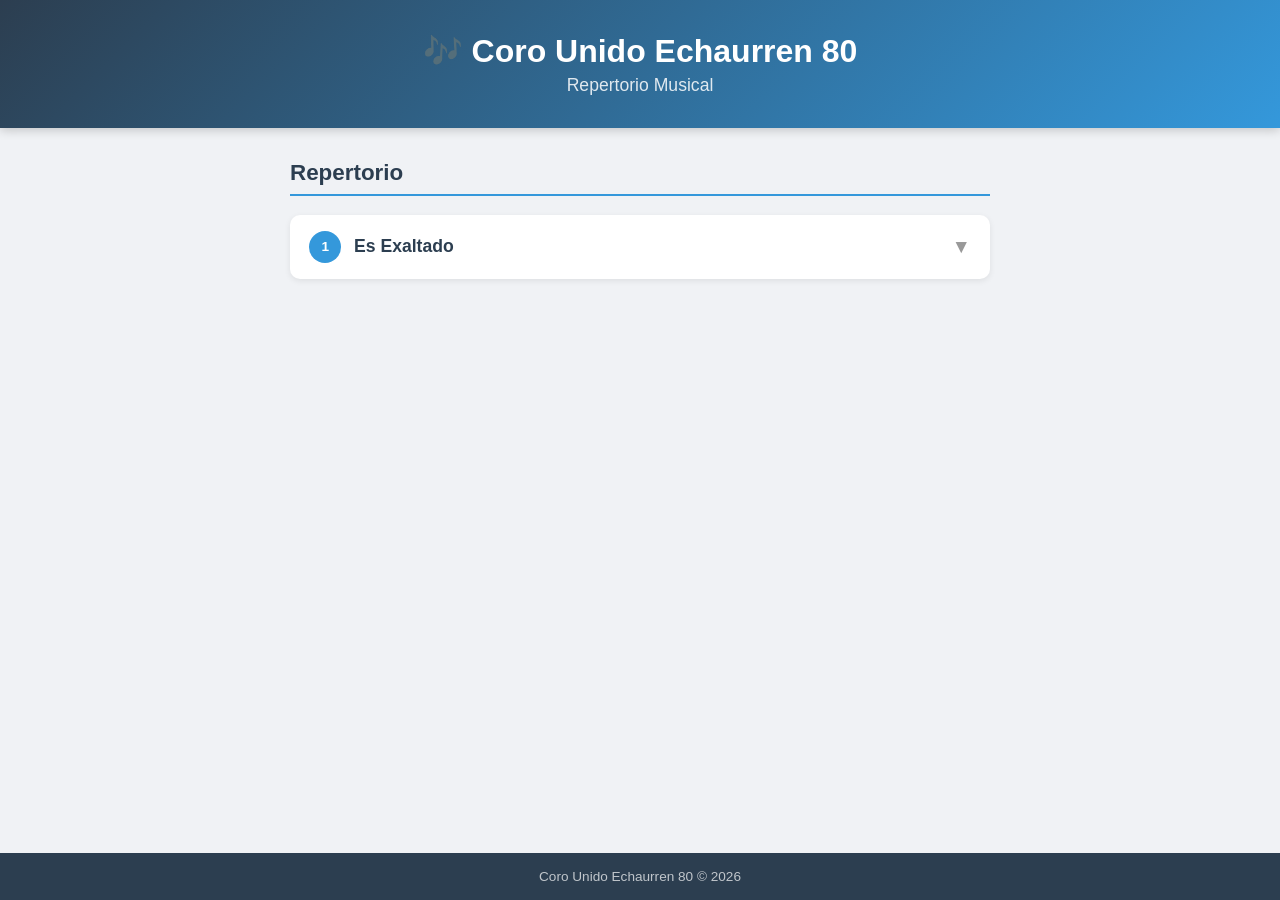
==== index.html @ aad7514c "Primera version: Repertorio Coro Unido Echaurren 80" ====
<!DOCTYPE html>
<html lang="es">
<head>
    <meta charset="UTF-8">
    <meta name="viewport" content="width=device-width, initial-scale=1.0">
    <title>Coro Unido Echaurren 80 - Repertorio</title>
    <link rel="stylesheet" href="css/styles.css">
</head>
<body>
    <header>
        <div class="header-content">
            <h1>&#127926; Coro Unido Echaurren 80</h1>
            <p>Repertorio Musical</p>
        </div>
    </header>

    <main>
        <div class="container">
            <h2 class="section-title">Repertorio</h2>
            <div id="song-list" class="song-list">
                <!-- Las canciones se generan desde JS -->
            </div>
        </div>
    </main>

    <footer>
        <p>Coro Unido Echaurren 80 &copy; 2026</p>
    </footer>

    <script src="js/app.js"></script>
</body>
</html>
---- css/styles.css ----
* {
    margin: 0;
    padding: 0;
    box-sizing: border-box;
}

body {
    font-family: 'Segoe UI', Tahoma, Geneva, Verdana, sans-serif;
    background-color: #f0f2f5;
    color: #333;
    min-height: 100vh;
    display: flex;
    flex-direction: column;
}

/* Header */
header {
    background: linear-gradient(135deg, #2c3e50, #3498db);
    color: white;
    padding: 2rem 1rem;
    text-align: center;
    box-shadow: 0 2px 10px rgba(0, 0, 0, 0.2);
}

.header-content h1 {
    font-size: 2rem;
    margin-bottom: 0.3rem;
}

.header-content p {
    font-size: 1.1rem;
    opacity: 0.85;
}

/* Main */
main {
    flex: 1;
    padding: 2rem 1rem;
}

.container {
    max-width: 700px;
    margin: 0 auto;
}

.section-title {
    font-size: 1.4rem;
    color: #2c3e50;
    margin-bottom: 1.2rem;
    padding-bottom: 0.5rem;
    border-bottom: 2px solid #3498db;
}

/* Song List */
.song-list {
    display: flex;
    flex-direction: column;
    gap: 0.6rem;
}

.song-item {
    background: white;
    border-radius: 10px;
    box-shadow: 0 2px 6px rgba(0, 0, 0, 0.08);
    overflow: hidden;
    transition: box-shadow 0.2s;
}

.song-item:hover {
    box-shadow: 0 4px 14px rgba(0, 0, 0, 0.15);
}

.song-header {
    display: flex;
    align-items: center;
    justify-content: space-between;
    padding: 1rem 1.2rem;
    cursor: pointer;
    user-select: none;
    transition: background 0.2s;
}

.song-header:hover {
    background: #f7f9fc;
}

.song-header .song-name {
    font-size: 1.1rem;
    font-weight: 600;
    color: #2c3e50;
}

.song-header .song-number {
    background: #3498db;
    color: white;
    width: 32px;
    height: 32px;
    border-radius: 50%;
    display: flex;
    align-items: center;
    justify-content: center;
    font-size: 0.85rem;
    font-weight: 700;
    margin-right: 0.8rem;
    flex-shrink: 0;
}

.song-header .song-info {
    display: flex;
    align-items: center;
    flex: 1;
}

.song-header .arrow {
    font-size: 1.2rem;
    color: #999;
    transition: transform 0.3s;
}

.song-item.open .song-header .arrow {
    transform: rotate(180deg);
}

/* Voices submenu */
.voices-menu {
    max-height: 0;
    overflow: hidden;
    transition: max-height 0.35s ease;
    background: #f7f9fc;
}

.song-item.open .voices-menu {
    max-height: 1200px;
}

.voices-menu ul {
    list-style: none;
    padding: 0.5rem 1.2rem 1rem 1.2rem;
}

.voices-menu li {
    display: flex;
    align-items: center;
    justify-content: space-between;
    padding: 0.7rem 0;
    border-bottom: 1px solid #e8ecf1;
}

.voices-menu li:last-child {
    border-bottom: none;
}

/* Voice actions (play + download) */
.voice-actions {
    display: flex;
    align-items: center;
    gap: 0.5rem;
}

.play-btn {
    width: 36px;
    height: 36px;
    border-radius: 50%;
    border: none;
    background: #e67e22;
    color: white;
    font-size: 1rem;
    cursor: pointer;
    display: flex;
    align-items: center;
    justify-content: center;
    transition: background 0.2s, transform 0.1s;
}

.play-btn:hover {
    background: #d35400;
    transform: scale(1.08);
}

a.view-btn {
    background: #27ae60;
    text-decoration: none;
    font-size: 1.1rem;
}

a.view-btn:hover {
    background: #219a52;
}

/* Audio player row */
.audio-player-row {
    padding: 0.3rem 0 0.6rem 0;
    border-bottom: 1px solid #e8ecf1;
}

.audio-player-row audio {
    width: 100%;
}

.audio-player-row.hidden {
    display: none;
}

.voice-info {
    display: flex;
    align-items: center;
    gap: 0.6rem;
}

.voice-icon {
    font-size: 1.3rem;
}

.voice-name {
    font-weight: 500;
    color: #444;
}

.download-btn {
    display: inline-flex;
    align-items: center;
    gap: 0.4rem;
    background: #3498db;
    color: white;
    padding: 0.45rem 1rem;
    border-radius: 20px;
    text-decoration: none;
    font-size: 0.85rem;
    font-weight: 500;
    transition: background 0.2s, transform 0.1s;
}

.download-btn:hover {
    background: #2980b9;
    transform: scale(1.03);
}

.download-btn.partitura-btn {
    background: #27ae60;
}

.download-btn.partitura-btn:hover {
    background: #219a52;
}

.download-btn .btn-icon {
    font-size: 1rem;
}

/* Footer */
footer {
    background: #2c3e50;
    color: rgba(255, 255, 255, 0.7);
    text-align: center;
    padding: 1rem;
    font-size: 0.85rem;
}

/* Responsive */
@media (max-width: 500px) {
    .header-content h1 {
        font-size: 1.5rem;
    }

    .song-header {
        padding: 0.8rem 1rem;
    }

    .download-btn {
        padding: 0.4rem 0.8rem;
        font-size: 0.8rem;
    }
}
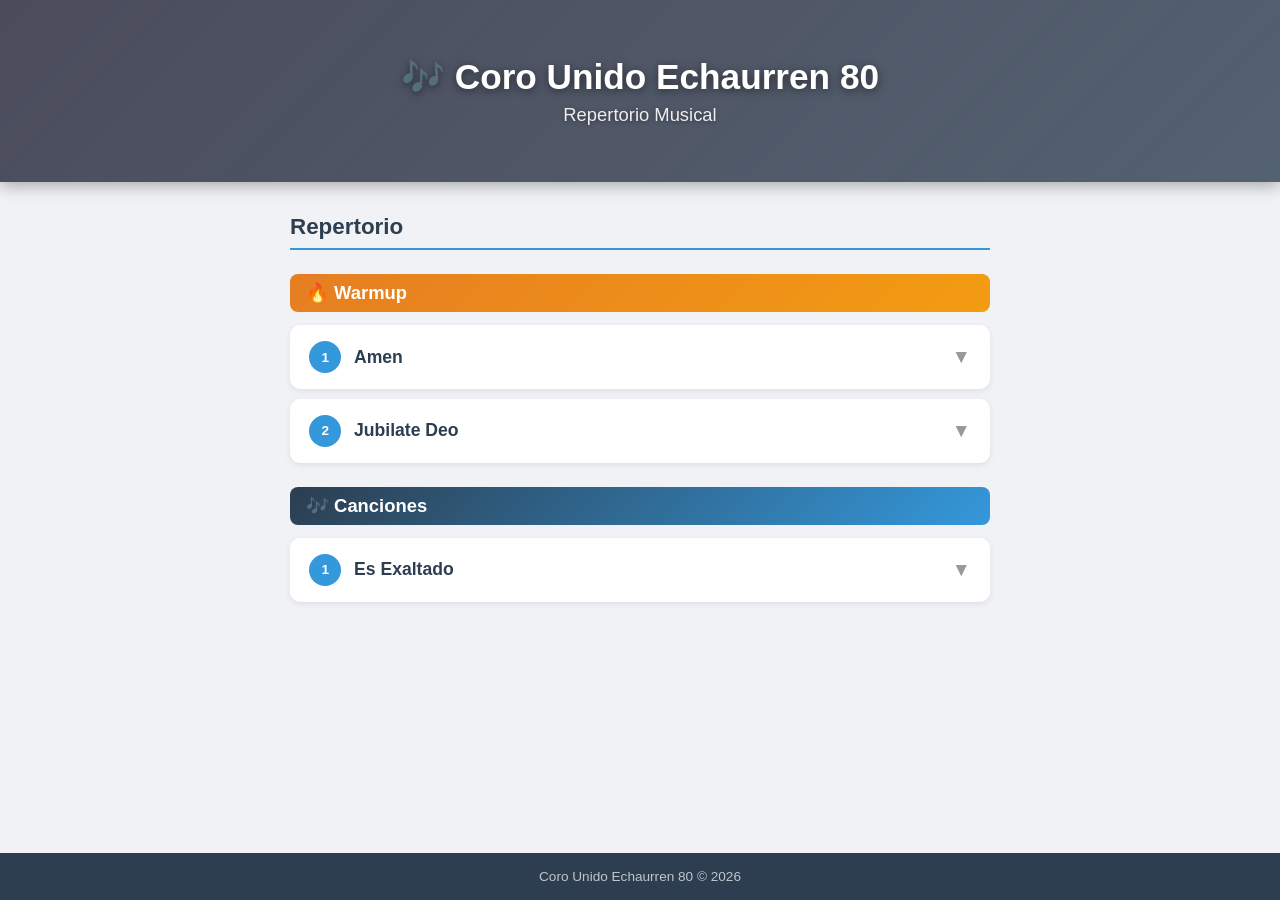
==== commit 907fb1ac: "Reorganizar repertorio en secciones Warmup y Canciones, agregar pista instrumental, imagen de cabece" ====
--- a/index.html
+++ b/index.html
@@ -17,8 +17,15 @@
     <main>
         <div class="container">
             <h2 class="section-title">Repertorio</h2>
-            <div id="song-list" class="song-list">
-                <!-- Las canciones se generan desde JS -->
+
+            <h3 class="category-title warmup-title">🔥 Warmup</h3>
+            <div id="warmup-list" class="song-list">
+                <!-- Canciones de calentamiento -->
+            </div>
+
+            <h3 class="category-title canciones-title">🎶 Canciones</h3>
+            <div id="canciones-list" class="song-list">
+                <!-- Canciones del cancionero -->
             </div>
         </div>
     </main>
--- a/css/styles.css
+++ b/css/styles.css
@@ -15,21 +15,31 @@
 
 /* Header */
 header {
-    background: linear-gradient(135deg, #2c3e50, #3498db);
-    color: white;
-    padding: 2rem 1rem;
+    background: linear-gradient(135deg, rgba(20, 20, 40, 0.75), rgba(44, 62, 80, 0.8)),
+                url('https://images.unsplash.com/photo-1507838153414-b4b713384a76?auto=format&fit=crop&w=1200&q=80')
+                center/cover no-repeat;
+    color: white;
+    padding: 3.5rem 1rem;
     text-align: center;
-    box-shadow: 0 2px 10px rgba(0, 0, 0, 0.2);
+    box-shadow: 0 4px 15px rgba(0, 0, 0, 0.3);
+    position: relative;
+}
+
+.header-content {
+    position: relative;
+    z-index: 1;
 }
 
 .header-content h1 {
-    font-size: 2rem;
-    margin-bottom: 0.3rem;
+    font-size: 2.2rem;
+    margin-bottom: 0.4rem;
+    text-shadow: 0 2px 8px rgba(0, 0, 0, 0.5);
 }
 
 .header-content p {
-    font-size: 1.1rem;
-    opacity: 0.85;
+    font-size: 1.15rem;
+    opacity: 0.9;
+    text-shadow: 0 1px 4px rgba(0, 0, 0, 0.4);
 }
 
 /* Main */
@@ -51,6 +61,24 @@
     border-bottom: 2px solid #3498db;
 }
 
+/* Category titles */
+.category-title {
+    font-size: 1.15rem;
+    margin-top: 1.5rem;
+    margin-bottom: 0.8rem;
+    padding: 0.5rem 1rem;
+    border-radius: 8px;
+    color: white;
+}
+
+.warmup-title {
+    background: linear-gradient(135deg, #e67e22, #f39c12);
+}
+
+.canciones-title {
+    background: linear-gradient(135deg, #2c3e50, #3498db);
+}
+
 /* Song List */
 .song-list {
     display: flex;
@@ -241,6 +269,23 @@
 
 .download-btn.partitura-btn:hover {
     background: #219a52;
+}
+
+/* Pista (instrumental) */
+.play-btn.pista-btn {
+    background: #8e44ad;
+}
+
+.play-btn.pista-btn:hover {
+    background: #732d91;
+}
+
+.download-btn.pista-download-btn {
+    background: #8e44ad;
+}
+
+.download-btn.pista-download-btn:hover {
+    background: #732d91;
 }
 
 .download-btn .btn-icon {
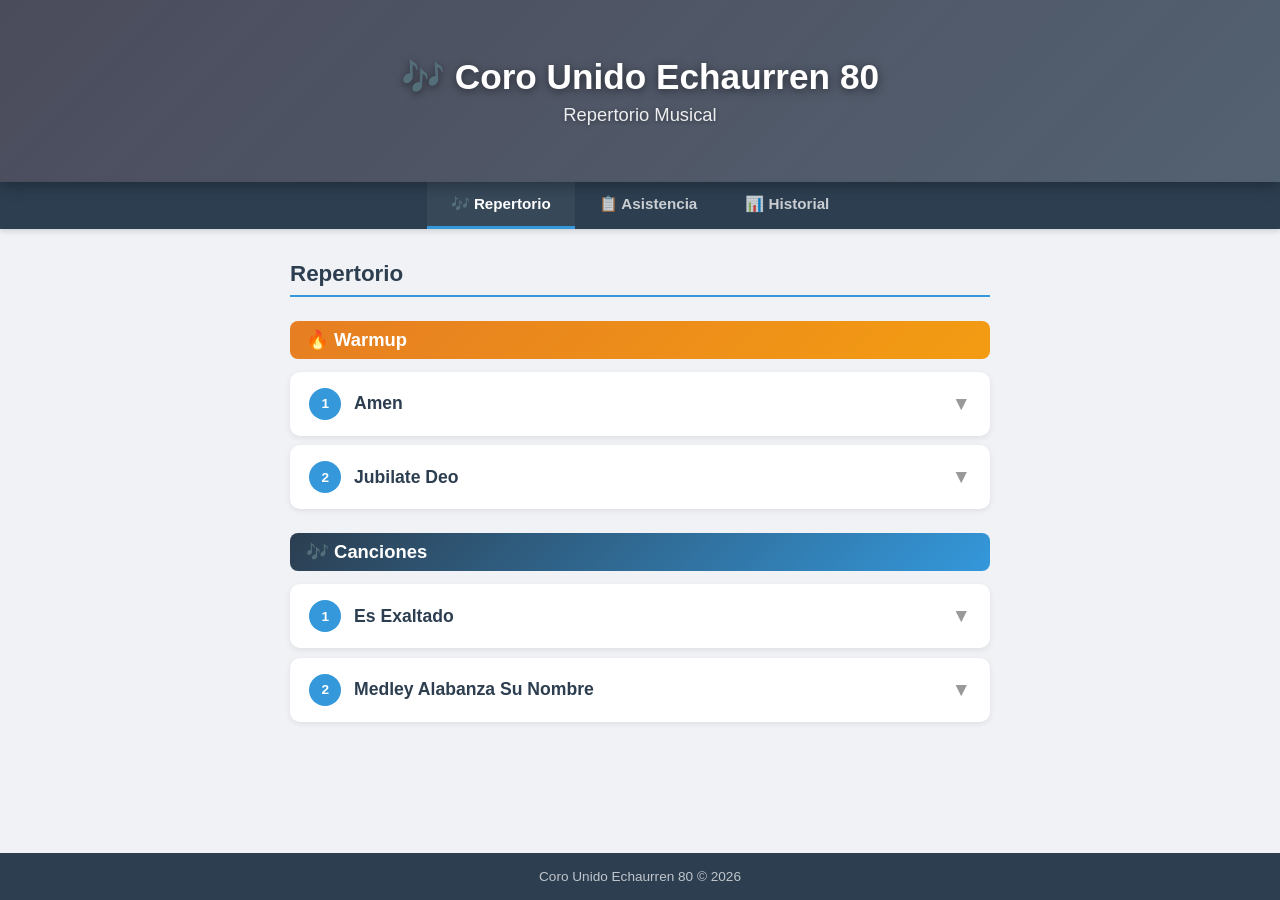
==== commit 6f27fd86: "Agregar Medley Alabanza Su Nombre, páginas de asistencia/historial y actualizar documentación" ====
--- a/index.html
+++ b/index.html
@@ -4,6 +4,7 @@
     <meta charset="UTF-8">
     <meta name="viewport" content="width=device-width, initial-scale=1.0">
     <title>Coro Unido Echaurren 80 - Repertorio</title>
+    <link rel="icon" type="image/svg+xml" href="favicon.svg">
     <link rel="stylesheet" href="css/styles.css">
 </head>
 <body>
@@ -13,6 +14,12 @@
             <p>Repertorio Musical</p>
         </div>
     </header>
+
+    <nav class="main-nav">
+        <a href="index.html" class="active">🎶 Repertorio</a>
+        <a href="asistencia.html">📋 Asistencia</a>
+        <a href="historial.html">📊 Historial</a>
+    </nav>
 
     <main>
         <div class="container">
--- a/css/styles.css
+++ b/css/styles.css
@@ -301,6 +301,395 @@
     font-size: 0.85rem;
 }
 
+/* Navigation */
+.main-nav {
+    display: flex;
+    justify-content: center;
+    gap: 0;
+    background: #2c3e50;
+    box-shadow: 0 2px 6px rgba(0, 0, 0, 0.15);
+}
+
+.main-nav a {
+    color: rgba(255, 255, 255, 0.75);
+    text-decoration: none;
+    padding: 0.8rem 1.5rem;
+    font-weight: 600;
+    font-size: 0.95rem;
+    transition: background 0.2s, color 0.2s;
+}
+
+.main-nav a:hover {
+    background: rgba(255, 255, 255, 0.1);
+    color: white;
+}
+
+.main-nav a.active {
+    color: white;
+    border-bottom: 3px solid #3498db;
+    background: rgba(255, 255, 255, 0.05);
+}
+
+/* PIN overlay */
+.pin-overlay {
+    position: fixed;
+    inset: 0;
+    background: rgba(0, 0, 0, 0.7);
+    display: flex;
+    align-items: center;
+    justify-content: center;
+    z-index: 1000;
+}
+
+.pin-overlay.hidden {
+    display: none;
+}
+
+.pin-box {
+    background: white;
+    padding: 2.5rem 2rem;
+    border-radius: 16px;
+    text-align: center;
+    box-shadow: 0 8px 30px rgba(0, 0, 0, 0.3);
+    max-width: 320px;
+    width: 90%;
+}
+
+.pin-box h2 {
+    margin-bottom: 0.5rem;
+    color: #2c3e50;
+}
+
+.pin-box p {
+    color: #666;
+    margin-bottom: 1.2rem;
+    font-size: 0.95rem;
+}
+
+.pin-input-wrapper {
+    position: relative;
+    display: inline-block;
+    margin-bottom: 1rem;
+}
+
+.pin-box input {
+    width: 180px;
+    text-align: center;
+    font-size: 1.5rem;
+    letter-spacing: 0.4rem;
+    padding: 0.5rem 2.2rem 0.5rem 0.5rem;
+    border: 2px solid #ddd;
+    border-radius: 8px;
+    outline: none;
+}
+
+.pin-box input:focus {
+    border-color: #3498db;
+}
+
+.pin-toggle {
+    position: absolute;
+    right: 6px;
+    top: 50%;
+    transform: translateY(-50%);
+    background: none;
+    border: none;
+    cursor: pointer;
+    font-size: 1.2rem;
+    padding: 0.2rem;
+    opacity: 0.5;
+    transition: opacity 0.2s;
+}
+
+.pin-toggle:hover {
+    opacity: 1;
+}
+
+.pin-error {
+    color: #e74c3c;
+    font-size: 0.85rem;
+    margin-top: 0.5rem;
+}
+
+.pin-error.hidden {
+    display: none;
+}
+
+/* Buttons */
+.btn {
+    border: none;
+    cursor: pointer;
+    border-radius: 8px;
+    font-weight: 600;
+    font-size: 0.9rem;
+    padding: 0.6rem 1.2rem;
+    transition: background 0.2s, transform 0.1s;
+}
+
+.btn:hover {
+    transform: scale(1.03);
+}
+
+.btn-primary {
+    background: #3498db;
+    color: white;
+}
+
+.btn-primary:hover {
+    background: #2980b9;
+}
+
+.btn-save {
+    background: #27ae60;
+    color: white;
+    width: 100%;
+    padding: 0.8rem;
+    font-size: 1rem;
+    margin-top: 1rem;
+    border-radius: 10px;
+}
+
+.btn-save:hover {
+    background: #219a52;
+}
+
+.btn-danger {
+    background: #e74c3c;
+    color: white;
+}
+
+.btn-danger:hover {
+    background: #c0392b;
+}
+
+.btn-sm {
+    padding: 0.3rem 0.6rem;
+    font-size: 0.8rem;
+    border-radius: 6px;
+}
+
+/* Asistencia sections */
+.asistencia-section {
+    margin-bottom: 2rem;
+}
+
+/* Add member row */
+.add-member-row {
+    display: flex;
+    gap: 0.5rem;
+    margin-bottom: 1rem;
+    flex-wrap: wrap;
+}
+
+.add-member-row input[type="text"] {
+    flex: 1;
+    min-width: 140px;
+    padding: 0.6rem 0.8rem;
+    border: 2px solid #ddd;
+    border-radius: 8px;
+    font-size: 0.9rem;
+    outline: none;
+}
+
+.add-member-row input[type="text"]:focus {
+    border-color: #3498db;
+}
+
+.add-member-row select {
+    padding: 0.6rem 0.8rem;
+    border: 2px solid #ddd;
+    border-radius: 8px;
+    font-size: 0.9rem;
+    outline: none;
+    background: white;
+}
+
+.add-member-row select:focus {
+    border-color: #3498db;
+}
+
+/* Members list */
+.members-list {
+    display: flex;
+    flex-direction: column;
+    gap: 0.5rem;
+}
+
+.voice-group {
+    background: white;
+    border-radius: 10px;
+    padding: 0.8rem 1rem;
+    box-shadow: 0 2px 6px rgba(0, 0, 0, 0.08);
+}
+
+.voice-group-title {
+    font-size: 0.95rem;
+    color: #3498db;
+    margin-bottom: 0.5rem;
+    padding-bottom: 0.3rem;
+    border-bottom: 1px solid #eee;
+}
+
+.member-row {
+    display: flex;
+    align-items: center;
+    justify-content: space-between;
+    padding: 0.4rem 0;
+}
+
+.member-actions {
+    display: flex;
+    align-items: center;
+    gap: 0.4rem;
+}
+
+.voice-select-sm {
+    padding: 0.25rem 0.4rem;
+    border: 1px solid #ddd;
+    border-radius: 6px;
+    font-size: 0.8rem;
+    outline: none;
+    background: white;
+    cursor: pointer;
+}
+
+.voice-select-sm:focus {
+    border-color: #3498db;
+}
+
+.member-name {
+    font-size: 0.95rem;
+    color: #333;
+}
+
+/* Session row */
+.session-row {
+    display: flex;
+    gap: 0.5rem;
+    flex-wrap: wrap;
+}
+
+.session-row input[type="date"] {
+    padding: 0.6rem 0.8rem;
+    border: 2px solid #ddd;
+    border-radius: 8px;
+    font-size: 0.9rem;
+    outline: none;
+}
+
+.session-row input[type="date"]:focus {
+    border-color: #3498db;
+}
+
+.session-date-label {
+    font-size: 1.05rem;
+    color: #2c3e50;
+    margin: 1rem 0 0.5rem;
+}
+
+/* Attendance checkboxes */
+.attendance-list {
+    display: flex;
+    flex-direction: column;
+    gap: 0.5rem;
+}
+
+.attendance-row {
+    display: flex;
+    align-items: center;
+    gap: 0.7rem;
+    padding: 0.5rem 0.8rem;
+    background: white;
+    border-radius: 8px;
+    cursor: pointer;
+    transition: background 0.15s;
+    user-select: none;
+}
+
+.attendance-row:hover {
+    background: #e8f4fd;
+}
+
+.attendance-row input[type="checkbox"] {
+    width: 20px;
+    height: 20px;
+    accent-color: #27ae60;
+    cursor: pointer;
+}
+
+.attendance-row span {
+    font-size: 0.95rem;
+    color: #333;
+}
+
+/* History */
+.history-container {
+    display: flex;
+    flex-direction: column;
+    gap: 0.8rem;
+}
+
+.history-card {
+    background: white;
+    border-radius: 10px;
+    padding: 1rem;
+    box-shadow: 0 2px 6px rgba(0, 0, 0, 0.08);
+}
+
+.history-header {
+    display: flex;
+    align-items: center;
+    justify-content: space-between;
+    margin-bottom: 0.5rem;
+    flex-wrap: wrap;
+    gap: 0.5rem;
+}
+
+.history-date {
+    font-weight: 700;
+    color: #2c3e50;
+    font-size: 1rem;
+}
+
+.history-count {
+    background: #3498db;
+    color: white;
+    padding: 0.2rem 0.7rem;
+    border-radius: 12px;
+    font-size: 0.8rem;
+    font-weight: 600;
+}
+
+.history-details {
+    font-size: 0.9rem;
+    line-height: 1.5;
+}
+
+.present-list {
+    color: #27ae60;
+    margin-bottom: 0.3rem;
+}
+
+.absent-list {
+    color: #e74c3c;
+}
+
+.empty-msg {
+    color: #999;
+    font-style: italic;
+    padding: 0.5rem 0;
+}
+
+.total-members {
+    font-size: 1rem;
+    color: #555;
+    margin-bottom: 0.8rem;
+}
+
+.hidden {
+    display: none !important;
+}
+
 /* Responsive */
 @media (max-width: 500px) {
     .header-content h1 {
@@ -315,4 +704,12 @@
         padding: 0.4rem 0.8rem;
         font-size: 0.8rem;
     }
-}
+
+    .add-member-row {
+        flex-direction: column;
+    }
+
+    .session-row {
+        flex-direction: column;
+    }
+}
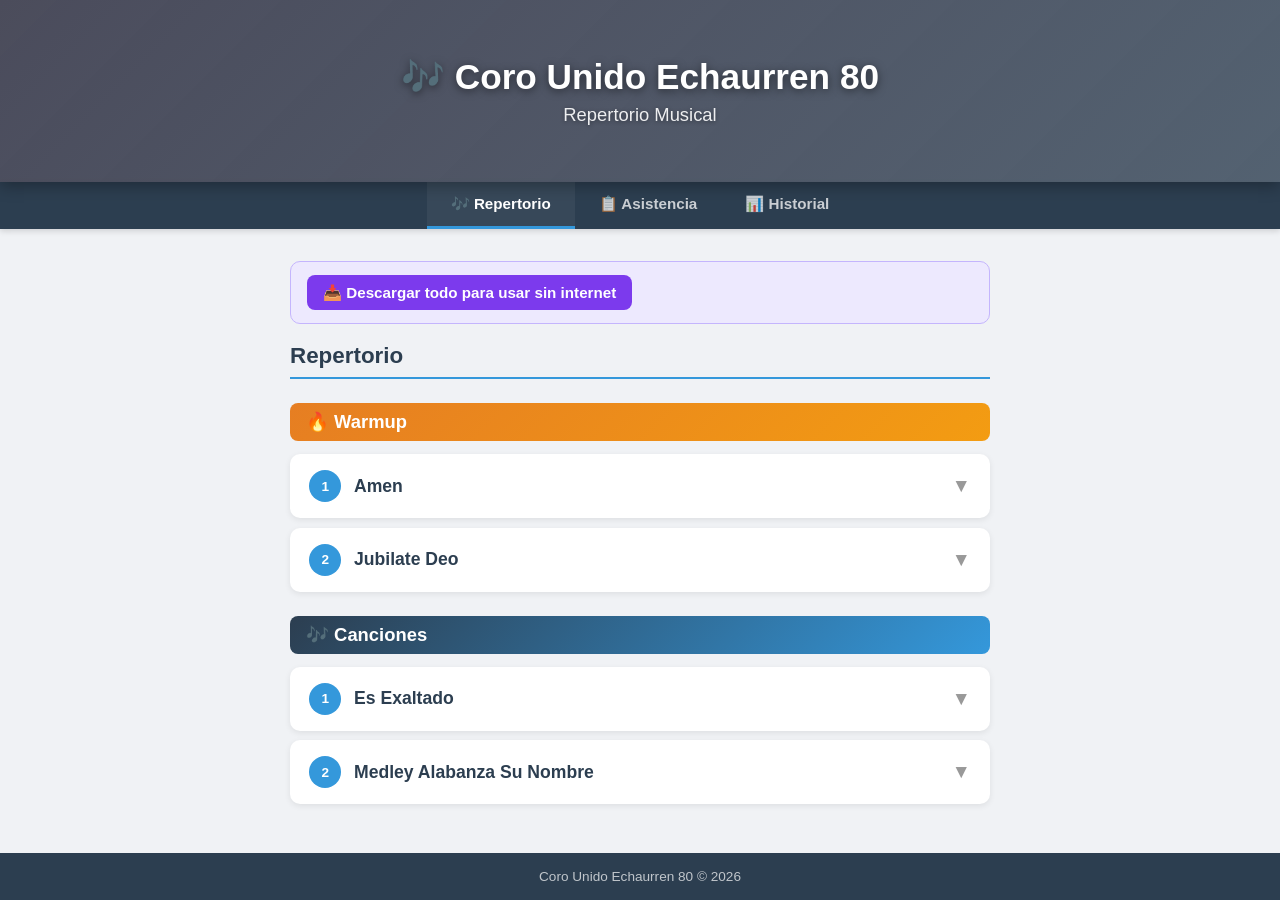
==== commit da80ef63: "feat(pwa): soporte offline con Service Worker, manifest y precarga de repertorio" ====
--- a/index.html
+++ b/index.html
@@ -5,6 +5,8 @@
     <meta name="viewport" content="width=device-width, initial-scale=1.0">
     <title>Coro Unido Echaurren 80 - Repertorio</title>
     <link rel="icon" type="image/svg+xml" href="favicon.svg">
+    <link rel="manifest" href="manifest.webmanifest">
+    <meta name="theme-color" content="#7c3aed">
     <link rel="stylesheet" href="css/styles.css">
 </head>
 <body>
@@ -42,5 +44,6 @@
     </footer>
 
     <script src="js/app.js"></script>
+    <script src="js/sw-register.js" defer></script>
 </body>
 </html>
--- a/css/styles.css
+++ b/css/styles.css
@@ -713,3 +713,69 @@
         flex-direction: column;
     }
 }
+
+/* ============================================================
+   Soporte offline (Service Worker) — banner y botón de precarga
+   ============================================================ */
+
+.net-status-banner {
+    position: fixed;
+    bottom: 0;
+    left: 0;
+    right: 0;
+    z-index: 9999;
+    padding: 0.6rem 1rem;
+    background: #f59e0b;
+    color: #1f2937;
+    font-weight: 600;
+    text-align: center;
+    box-shadow: 0 -2px 8px rgba(0, 0, 0, 0.15);
+    font-size: 0.95rem;
+}
+
+.net-status-banner.hidden {
+    display: none;
+}
+
+.offline-controls {
+    display: flex;
+    flex-wrap: wrap;
+    align-items: center;
+    gap: 0.6rem 1rem;
+    margin: 0 0 1.2rem;
+    padding: 0.8rem 1rem;
+    background: #ede9fe;
+    border: 1px solid #c4b5fd;
+    border-radius: 10px;
+}
+
+.precache-btn {
+    background: #7c3aed;
+    color: white;
+    border: none;
+    padding: 0.55rem 1rem;
+    font-size: 0.95rem;
+    font-weight: 600;
+    border-radius: 8px;
+    cursor: pointer;
+    transition: background 0.15s, transform 0.05s;
+}
+
+.precache-btn:hover:not(:disabled) {
+    background: #6d28d9;
+}
+
+.precache-btn:active:not(:disabled) {
+    transform: scale(0.98);
+}
+
+.precache-btn:disabled {
+    background: #a78bfa;
+    cursor: progress;
+}
+
+.precache-progress {
+    color: #4c1d95;
+    font-size: 0.9rem;
+    font-weight: 500;
+}
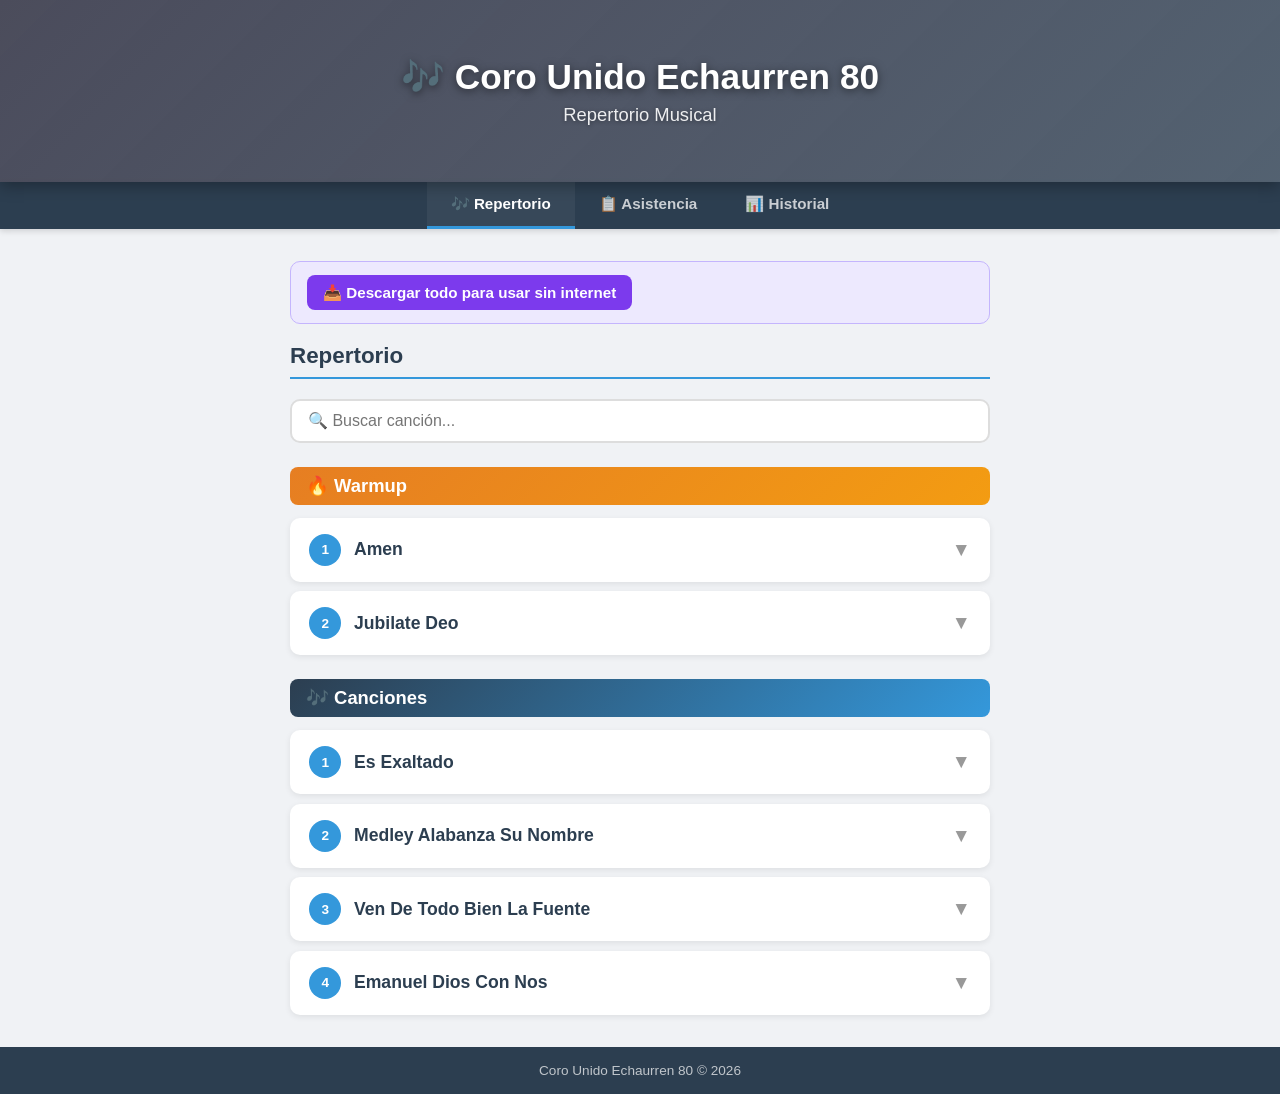
==== commit 1e947f12: "Reordenar Emanuel al final, agregar buscador, actualizar Pista v2" ====
--- a/index.html
+++ b/index.html
@@ -27,6 +27,10 @@
         <div class="container">
             <h2 class="section-title">Repertorio</h2>
 
+            <div class="search-box">
+                <input type="text" id="song-search" placeholder="🔍 Buscar canción..." autocomplete="off">
+            </div>
+
             <h3 class="category-title warmup-title">🔥 Warmup</h3>
             <div id="warmup-list" class="song-list">
                 <!-- Canciones de calentamiento -->
--- a/css/styles.css
+++ b/css/styles.css
@@ -71,6 +71,25 @@
     color: white;
 }
 
+/* Search box */
+.search-box {
+    margin-bottom: 1.2rem;
+}
+
+.search-box input {
+    width: 100%;
+    padding: 0.7rem 1rem;
+    font-size: 1rem;
+    border: 2px solid #ddd;
+    border-radius: 10px;
+    outline: none;
+    transition: border-color 0.2s;
+}
+
+.search-box input:focus {
+    border-color: #3498db;
+}
+
 .warmup-title {
     background: linear-gradient(135deg, #e67e22, #f39c12);
 }
@@ -90,7 +109,6 @@
     background: white;
     border-radius: 10px;
     box-shadow: 0 2px 6px rgba(0, 0, 0, 0.08);
-    overflow: hidden;
     transition: box-shadow 0.2s;
 }
 
@@ -158,7 +176,7 @@
 }
 
 .song-item.open .voices-menu {
-    max-height: 1200px;
+    max-height: 5000px;
 }
 
 .voices-menu ul {
@@ -221,8 +239,42 @@
     border-bottom: 1px solid #e8ecf1;
 }
 
-.audio-player-row audio {
-    width: 100%;
+.audio-player-controls {
+    display: flex;
+    align-items: center;
+    gap: 0.4rem;
+    width: 500px;
+    max-width: 100%;
+}
+
+.audio-player-controls audio {
+    flex: 1;
+    min-width: 0;
+}
+
+.skip-btn {
+    flex-shrink: 0;
+    background: #f0f0f0;
+    border: 1px solid #ccc;
+    border-radius: 50%;
+    width: 2.4rem;
+    height: 2.4rem;
+    font-size: 0.7rem;
+    font-weight: bold;
+    cursor: pointer;
+    display: flex;
+    align-items: center;
+    justify-content: center;
+    color: #333;
+    transition: background 0.2s;
+}
+
+.skip-btn:hover {
+    background: #ddd;
+}
+
+.skip-btn:active {
+    background: #ccc;
 }
 
 .audio-player-row.hidden {
@@ -702,6 +754,25 @@
 
     .download-btn {
         padding: 0.4rem 0.8rem;
+        font-size: 0.8rem;
+    }
+
+    .audio-player-controls {
+        flex-wrap: wrap;
+        justify-content: center;
+        gap: 0.5rem;
+    }
+
+    .audio-player-controls audio {
+        width: 100%;
+        flex-basis: 100%;
+        min-height: 54px;
+        order: -1;
+    }
+
+    .skip-btn {
+        width: 3rem;
+        height: 3rem;
         font-size: 0.8rem;
     }
 
